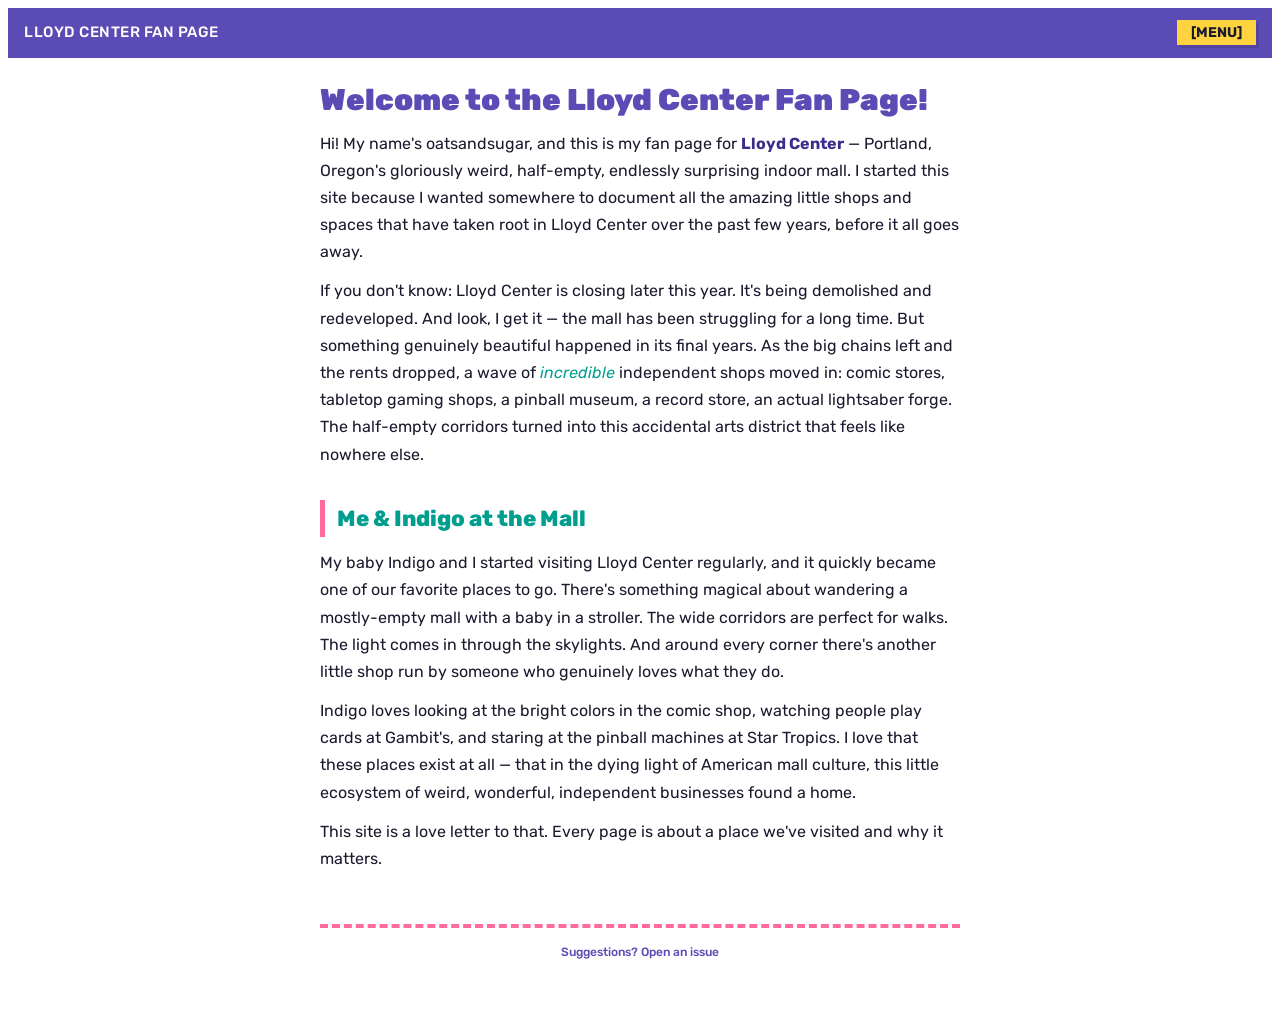
==== home.html @ dd13b5a2 "Lloyd Center fansite Jazz Cup / Memphis 90s aesthetic. Verified store facts only — personal content " ====
<!DOCTYPE html>
<html lang="en">
<head>
    <meta charset="UTF-8">
    <meta name="viewport" content="width=device-width, initial-scale=1.0">
    <title>Lloyd Center Fan Page — Home</title>
    <link rel="stylesheet" href="style.css">
    <script src="script.js"></script>
</head>
<body>

    <header class="site-header">
        <div class="site-title"><a href="index.html">Lloyd Center Fan Page</a></div>
        <button class="menu-toggle" onclick="toggleMenu()">[MENU]</button>
    </header>

    <nav class="site-nav" id="site-nav">
        <a href="home.html" class="active">Home</a>
        <a href="timeline.html">Timeline</a>
        <div class="nav-section">Stores</div>
        <a href="stores/floating-world.html">Floating World Comics</a>
        <a href="stores/gambits.html">Gambit's Games</a>
        <a href="stores/dicepool.html">dicepool.com</a>
        <a href="stores/barnes-noble.html">Barnes &amp; Noble</a>
        <a href="stores/star-tropics.html">Star Tropics Pinball</a>
        <a href="stores/docking-bay.html">Docking Bay 45</a>
        <a href="stores/card-vendors.html">The Card Vendors</a>
        <a href="stores/more.html">More Cool Spots</a>
        <a href="links.html">Links</a>
        <div class="nav-footer"><a href="https://github.com/oatsandsugar/lloyd-center-fansite">Source / Contribute</a></div>
    </nav>

    <div class="content">

        <h1>Welcome to the Lloyd Center Fan Page!</h1>

        <p>Hi! My name's oatsandsugar, and this is my fan page for <strong>Lloyd Center</strong> &mdash; Portland, Oregon's gloriously weird, half-empty, endlessly surprising indoor mall. I started this site because I wanted somewhere to document all the amazing little shops and spaces that have taken root in Lloyd Center over the past few years, before it all goes away.</p>

        <p>If you don't know: Lloyd Center is closing later this year. It's being demolished and redeveloped. And look, I get it &mdash; the mall has been struggling for a long time. But something genuinely beautiful happened in its final years. As the big chains left and the rents dropped, a wave of <em>incredible</em> independent shops moved in: comic stores, tabletop gaming shops, a pinball museum, a record store, an actual lightsaber forge. The half-empty corridors turned into this accidental arts district that feels like nowhere else.</p>

        <h2>Me &amp; Indigo at the Mall</h2>

        <p>My baby Indigo and I started visiting Lloyd Center regularly, and it quickly became one of our favorite places to go. There's something magical about wandering a mostly-empty mall with a baby in a stroller. The wide corridors are perfect for walks. The light comes in through the skylights. And around every corner there's another little shop run by someone who genuinely loves what they do.</p>

        <p>Indigo loves looking at the bright colors in the comic shop, watching people play cards at Gambit's, and staring at the pinball machines at Star Tropics. I love that these places exist at all &mdash; that in the dying light of American mall culture, this little ecosystem of weird, wonderful, independent businesses found a home.</p>

        <p>This site is a love letter to that. Every page is about a place we've visited and why it matters.</p>

        <div class="page-footer">
            <a href="https://github.com/oatsandsugar/lloyd-center-fansite/issues">Suggestions? Open an issue</a>
        </div>

    </div>

</body>
</html>
---- style.css ----
/* ============================================
   Lloyd Center Fan Page — Stylesheet
   JAZZ CUP / MEMPHIS 90s
   Teal swooshes, pink circles, zig-zags
   Last updated: February 2026
   ============================================ */

@import url('https://fonts.googleapis.com/css2?family=Rubik:wght@400;500;700;800;900&display=swap');

:root {
    --purple: #5b4bb5;
    --purple-deep: #3d2d8a;
    --teal: #00c9b7;
    --teal-dark: #009e8f;
    --pink: #ff6b9d;
    --pink-hot: #ff3c7f;
    --yellow: #ffd23f;
    --black: #1a1a2e;
    --white: #ffffff;
    --text: #1a1a2e;
    --text-light: #6e6e8a;
    --bg: #ffffff;
    --bg-card: #f8f7ff;
}

body {
    font-family: 'Rubik', sans-serif;
    font-size: 16px;
    line-height: 1.7;
    font-weight: 400;
    color: var(--text);
    background-color: var(--bg);
}

/* =============================================
   SPLASH PAGE
   ============================================= */
body.splash {
    display: flex;
    justify-content: center;
    align-items: center;
    min-height: 100vh;
    text-align: center;
    background-color: var(--purple-deep);
    color: var(--white);
    overflow: hidden;
    position: relative;
}

/* Big pink circle top-right */
body.splash::before {
    content: "";
    position: fixed;
    top: -40px;
    right: -40px;
    width: 200px;
    height: 200px;
    background: var(--pink);
    border-radius: 50%;
}

/* Teal circle bottom-left */
body.splash::after {
    content: "";
    position: fixed;
    bottom: -20px;
    left: -20px;
    width: 160px;
    height: 160px;
    background: var(--teal);
    border-radius: 50%;
}

body.splash .splash-content {
    max-width: 400px;
    padding: 30px 24px;
    position: relative;
    z-index: 1;
}

/* Big yellow triangle, top-left */
body.splash .splash-content::before {
    content: "";
    position: fixed;
    top: 12%;
    left: 8%;
    width: 0;
    height: 0;
    border-left: 45px solid transparent;
    border-right: 45px solid transparent;
    border-bottom: 80px solid var(--yellow);
    transform: rotate(-15deg);
}

/* Squiggle line via SVG, right side */
body.splash .splash-content::after {
    content: "";
    position: fixed;
    right: 6%;
    top: 40%;
    width: 20px;
    height: 200px;
    background-image: url("data:image/svg+xml,%3Csvg xmlns='http://www.w3.org/2000/svg' width='20' height='200'%3E%3Cpath d='M10 0 Q0 15 10 30 Q20 45 10 60 Q0 75 10 90 Q20 105 10 120 Q0 135 10 150 Q20 165 10 180 Q0 195 10 200' stroke='%23ffd23f' stroke-width='4' fill='none' stroke-linecap='round'/%3E%3C/svg%3E");
    background-size: contain;
    background-repeat: no-repeat;
}

body.splash h1 {
    font-size: 36px;
    font-weight: 900;
    color: var(--white);
    line-height: 1.1;
    margin-bottom: 8px;
    text-shadow: 3px 3px 0 var(--pink-hot);
}

body.splash .subtitle {
    font-size: 16px;
    color: var(--yellow);
    font-weight: 700;
    margin-bottom: 20px;
}

body.splash p {
    font-size: 15px;
    color: rgba(255, 255, 255, 0.8);
    line-height: 1.6;
}

body.splash hr {
    border: none;
    border-top: 4px dashed var(--teal);
    margin: 24px auto;
    width: 60%;
}

body.splash .enter-link {
    display: inline-block;
    margin-top: 24px;
    font-family: 'Rubik', sans-serif;
    font-size: 18px;
    font-weight: 800;
    color: var(--black);
    background: var(--yellow);
    text-decoration: none;
    padding: 14px 48px;
    letter-spacing: 3px;
    text-transform: uppercase;
    border-bottom: 4px solid var(--purple);
    box-shadow: 5px 5px 0 rgba(26,26,46,0.2);
}

body.splash .enter-link:hover {
    background: var(--teal);
    color: var(--white);
}

body.splash .construction {
    font-size: 12px;
    color: rgba(255, 255, 255, 0.35);
    margin-top: 40px;
}

/* --- Splash: Mobile fixes --- */
@media (max-width: 600px) {
    /* Shrink corner circles, push further off-screen */
    body.splash::before {
        width: 110px;
        height: 110px;
        top: -40px;
        right: -40px;
    }

    body.splash::after {
        width: 90px;
        height: 90px;
        bottom: -35px;
        left: -35px;
    }

    /* Smaller triangle, tucked into corner */
    body.splash .splash-content::before {
        top: 1%;
        left: -6%;
        border-left: 22px solid transparent;
        border-right: 22px solid transparent;
        border-bottom: 40px solid var(--yellow);
    }

    /* Squiggle: smaller, pushed to edge */
    body.splash .splash-content::after {
        right: -2%;
        height: 100px;
        width: 14px;
    }

}

/* =============================================
   SITE HEADER
   ============================================= */
.site-header {
    display: flex;
    justify-content: space-between;
    align-items: center;
    padding: 12px 16px;
    background-color: var(--purple);
    z-index: 100;
}

.site-title {
    font-size: 15px;
    font-weight: 800;
    color: var(--white);
    text-transform: uppercase;
    letter-spacing: 0.5px;
}

.site-title a,
.site-title a:visited {
    color: var(--white);
    text-decoration: none;
    border-bottom: none;
}

.menu-toggle {
    font-family: 'Rubik', sans-serif;
    font-size: 14px;
    font-weight: 700;
    color: var(--black);
    background: var(--yellow);
    border: none;
    padding: 4px 14px;
    cursor: pointer;
    box-shadow: 3px 3px 0 rgba(26,26,46,0.15);
}

/* =============================================
   NAVIGATION
   ============================================= */
.site-nav {
    display: none;
    background-color: var(--purple-deep);
    border-bottom: 4px solid var(--purple);
    padding: 8px 0 12px;
}

.site-nav.open {
    display: block;
}

.site-nav .nav-section {
    font-size: 11px;
    color: var(--yellow);
    text-transform: uppercase;
    letter-spacing: 3px;
    padding: 16px 20px 4px;
    font-weight: 700;
}

.site-nav a,
.site-nav a:visited {
    display: block;
    color: var(--white);
    text-decoration: none;
    padding: 10px 20px;
    font-size: 16px;
    font-weight: 500;
    border-bottom: none;
    border-left: 4px solid transparent;
}

.site-nav a:active,
.site-nav a:hover {
    color: var(--yellow);
    background-color: rgba(255, 255, 255, 0.06);
    border-left-color: var(--teal);
}

.site-nav a.active,
.site-nav a.active:visited {
    color: var(--yellow);
    font-weight: 700;
    border-left-color: var(--pink);
    background-color: rgba(255, 255, 255, 0.06);
}

/* =============================================
   MAIN CONTENT
   ============================================= */
.content {
    padding: 24px 16px 48px;
    max-width: 640px;
    margin: 0 auto;
}

/* =============================================
   TYPOGRAPHY
   Bold. Chunky. Fun.
   ============================================= */
h1, h2, h3 {
    font-family: 'Rubik', sans-serif;
}

h1 {
    font-size: 30px;
    font-weight: 900;
    color: var(--purple);
    line-height: 1.2;
    margin-top: 0;
    margin-bottom: 4px;
    border: none;
    padding: 0;
}

h2 {
    font-size: 22px;
    font-weight: 800;
    color: var(--teal-dark);
    margin-top: 32px;
    margin-bottom: 10px;
    border: none;
    padding: 0;
    padding-left: 12px;
    border-left: 5px solid var(--pink);
}

h3 {
    font-size: 18px;
    font-weight: 700;
    color: var(--purple);
}

p {
    line-height: 1.7;
    margin: 12px 0;
}

ul {
    padding-left: 20px;
}

li {
    margin-bottom: 6px;
}

strong {
    font-weight: 700;
    color: var(--purple-deep);
}

em {
    font-style: italic;
    color: var(--teal-dark);
}

/* =============================================
   LINKS
   ============================================= */
a {
    color: var(--purple);
    text-decoration: none;
    font-weight: 500;
    border-bottom: 3px solid var(--teal);
}

a:visited {
    color: var(--purple-deep);
}

a:hover, a:active {
    border-bottom-color: var(--pink);
    color: var(--pink-hot);
}

/* =============================================
   HORIZONTAL RULES — DASHED!
   ============================================= */
hr {
    border: none;
    border-top: 4px dashed var(--teal);
    margin: 28px 0;
}

/* =============================================
   STORE INFO BOX
   ============================================= */
.store-info {
    background: var(--yellow);
    padding: 16px 18px;
    margin: 20px 0;
    box-shadow: 4px 4px 0 rgba(26,26,46,0.15);
}

.store-info dt {
    font-size: 11px;
    font-weight: 700;
    color: var(--black);
    text-transform: uppercase;
    letter-spacing: 1.5px;
    margin-top: 10px;
    opacity: 0.6;
}

.store-info dt:first-child {
    margin-top: 0;
}

.store-info dd {
    margin-left: 0;
    margin-bottom: 0;
    color: var(--black);
    font-weight: 600;
    font-size: 15px;
}

.store-info dd a {
    color: var(--purple-deep);
    border-bottom-color: var(--purple-deep);
}

/* =============================================
   LINKS PAGE
   ============================================= */
.links-list {
    list-style-type: none;
    padding-left: 0;
}

.links-list li {
    margin-bottom: 10px;
    padding: 12px 16px;
    border: none;
    border-left: 5px solid var(--teal);
    background: var(--bg-card);
}

.links-list li::before {
    content: none;
}

.links-list .link-desc {
    display: block;
    font-size: 13px;
    color: var(--text-light);
    margin-top: 2px;
}

/* =============================================
   PAGE FOOTER
   ============================================= */
.page-footer {
    margin-top: 36px;
    padding-top: 16px;
    font-size: 12px;
    color: var(--text-light);
    text-align: center;
    font-weight: 400;
}

/* Dashed footer rule */
.page-footer::before {
    content: "";
    display: block;
    height: 0;
    border-top: 4px dashed var(--pink);
    margin-bottom: 14px;
}

.page-footer a,
.page-footer a:visited {
    color: var(--purple);
    border-bottom-color: transparent;
}

/* =============================================
   BLOCKQUOTES
   ============================================= */
blockquote {
    margin: 20px 0;
    padding: 14px 18px;
    background-color: var(--bg-card);
    font-style: italic;
    border-left: 6px solid var(--purple);
}

/* --- Images --- */
img {
    border: none;
}

/* --- Tables --- */
table {
    border-collapse: collapse;
    margin: 16px 0;
    font-size: 15px;
    width: 100%;
    border: none;
}

th {
    background: var(--purple);
    color: var(--white);
    font-size: 12px;
    font-weight: 700;
    padding: 10px 14px;
    text-align: left;
    letter-spacing: 1px;
    text-transform: uppercase;
    border: none;
}

td {
    padding: 10px 14px;
    border: none;
    background: var(--bg-card);
}

/* --- Utility --- */
.center { text-align: center; }
.small {
    font-size: 13px;
}

/* =============================================
   TIMELINE
   ============================================= */
.timeline {
    position: relative;
    padding-left: 28px;
    margin: 24px 0;
}

.timeline::before {
    content: "";
    position: absolute;
    left: 5px;
    top: 0;
    bottom: 0;
    width: 4px;
    background: var(--teal);
}

.timeline-event {
    position: relative;
    margin-bottom: 18px;
}

.timeline-event::before {
    content: "";
    position: absolute;
    left: -28px;
    top: 3px;
    width: 14px;
    height: 14px;
    background: var(--pink);
    border-radius: 50%;
}

.timeline-event.timeline-era::before {
    background: var(--yellow);
    width: 18px;
    height: 18px;
    left: -30px;
    top: 1px;
}

.timeline-date {
    font-weight: 800;
    font-size: 13px;
    color: var(--purple);
    text-transform: uppercase;
    letter-spacing: 0.5px;
}

.timeline-era .timeline-date {
    font-size: 15px;
    color: var(--teal-dark);
    letter-spacing: 1px;
}

.timeline-desc {
    font-size: 15px;
    line-height: 1.5;
}

/* --- Nav footer --- */
.nav-footer {
    padding: 14px 20px;
    border-top: 1px solid rgba(255, 255, 255, 0.1);
    margin-top: 8px;
    font-size: 12px;
    color: rgba(255, 255, 255, 0.4);
}

.nav-footer a,
.nav-footer a:visited {
    color: rgba(255, 255, 255, 0.55);
    text-decoration: none;
    border-bottom: none;
}

/* =============================================
   DARK MODE
   ============================================= */
@media (prefers-color-scheme: dark) {
    :root {
        --bg: #141428;
        --bg-card: #1e1e3a;
        --text: #e4e2f0;
        --text-light: #9b99b5;
    }

    /* Headings: bright on dark */
    h1 { color: var(--yellow); }
    h2 { color: var(--teal); }
    h3 { color: var(--teal); }

    /* Emphasis */
    strong { color: var(--pink); }
    em { color: var(--teal); }

    /* Links: teal with pink accent */
    a { color: var(--teal); border-bottom-color: var(--pink); }
    a:visited { color: var(--teal); }
    a:hover, a:active { color: var(--yellow); border-bottom-color: var(--yellow); }

    /* Page footer */
    .page-footer a,
    .page-footer a:visited { color: var(--teal); }

    /* Timeline */
    .timeline-date { color: var(--yellow); }
    .timeline-era .timeline-date { color: var(--teal); }
}
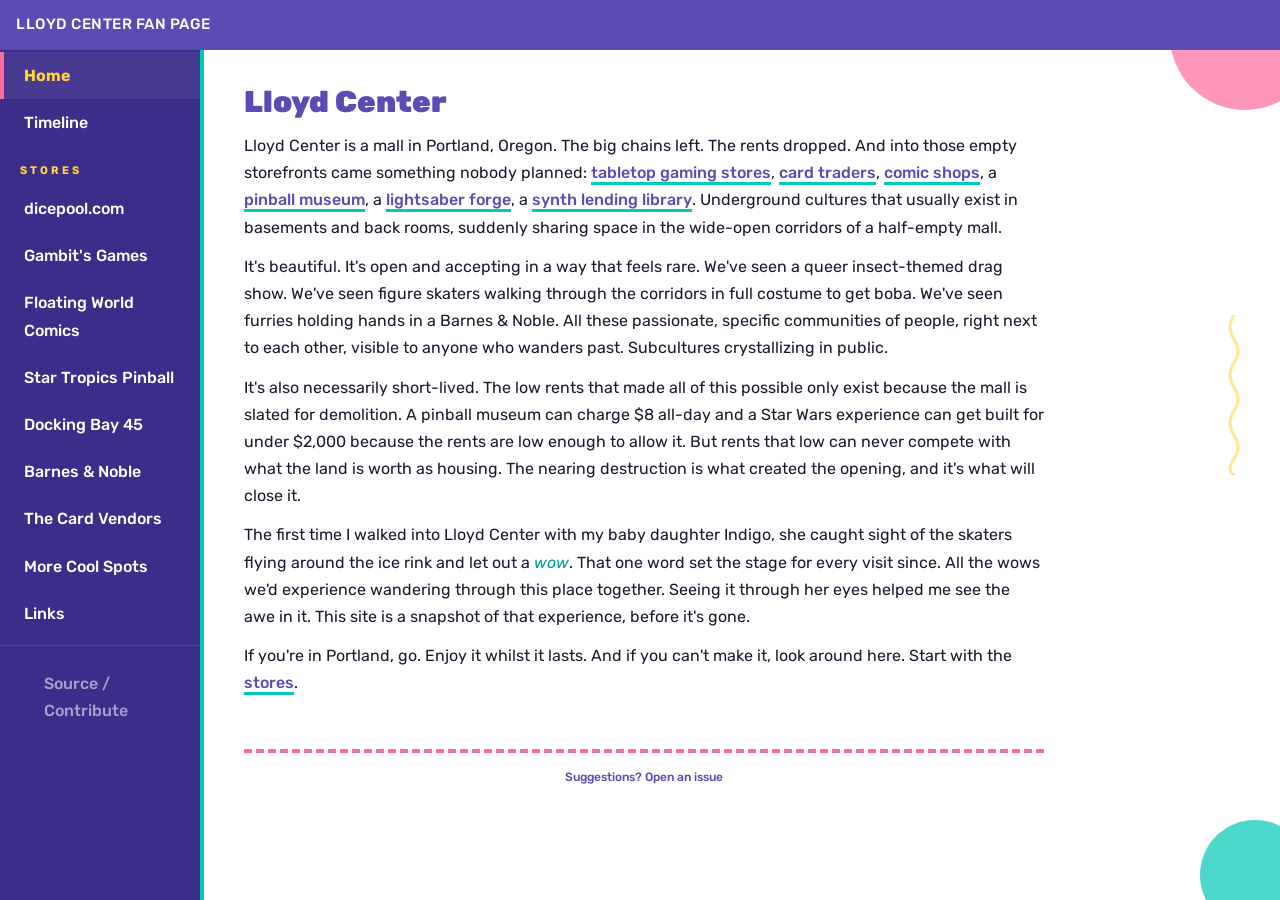
==== commit 11dcc14c: "Design polish: desktop sidebar, Memphis shapes, dark mode store info Add desktop sidebar layout at 7" ====
--- a/home.html
+++ b/home.html
@@ -18,12 +18,12 @@
         <a href="home.html" class="active">Home</a>
         <a href="timeline.html">Timeline</a>
         <div class="nav-section">Stores</div>
+        <a href="stores/dicepool.html">dicepool.com</a>
+        <a href="stores/gambits.html">Gambit's Games</a>
         <a href="stores/floating-world.html">Floating World Comics</a>
-        <a href="stores/gambits.html">Gambit's Games</a>
-        <a href="stores/dicepool.html">dicepool.com</a>
-        <a href="stores/barnes-noble.html">Barnes &amp; Noble</a>
         <a href="stores/star-tropics.html">Star Tropics Pinball</a>
         <a href="stores/docking-bay.html">Docking Bay 45</a>
+        <a href="stores/barnes-noble.html">Barnes &amp; Noble</a>
         <a href="stores/card-vendors.html">The Card Vendors</a>
         <a href="stores/more.html">More Cool Spots</a>
         <a href="links.html">Links</a>
@@ -32,19 +32,17 @@
 
     <div class="content">
 
-        <h1>Welcome to the Lloyd Center Fan Page!</h1>
+        <h1>Lloyd Center</h1>
 
-        <p>Hi! My name's oatsandsugar, and this is my fan page for <strong>Lloyd Center</strong> &mdash; Portland, Oregon's gloriously weird, half-empty, endlessly surprising indoor mall. I started this site because I wanted somewhere to document all the amazing little shops and spaces that have taken root in Lloyd Center over the past few years, before it all goes away.</p>
+        <p>Lloyd Center is a mall in Portland, Oregon. The big chains left. The rents dropped. And into those empty storefronts came something nobody planned: <a href="stores/dicepool.html">tabletop gaming stores</a>, <a href="stores/gambits.html">card traders</a>, <a href="stores/floating-world.html">comic shops</a>, a <a href="stores/star-tropics.html">pinball museum</a>, a <a href="stores/docking-bay.html">lightsaber forge</a>, a <a href="stores/more.html">synth lending library</a>. Underground cultures that usually exist in basements and back rooms, suddenly sharing space in the wide-open corridors of a half-empty mall.</p>
 
-        <p>If you don't know: Lloyd Center is closing later this year. It's being demolished and redeveloped. And look, I get it &mdash; the mall has been struggling for a long time. But something genuinely beautiful happened in its final years. As the big chains left and the rents dropped, a wave of <em>incredible</em> independent shops moved in: comic stores, tabletop gaming shops, a pinball museum, a record store, an actual lightsaber forge. The half-empty corridors turned into this accidental arts district that feels like nowhere else.</p>
+        <p>It's beautiful. It's open and accepting in a way that feels rare. We've seen a queer insect-themed drag show. We've seen figure skaters walking through the corridors in full costume to get boba. We've seen furries holding hands in a Barnes &amp; Noble. All these passionate, specific communities of people, right next to each other, visible to anyone who wanders past. Subcultures crystallizing in public.</p>
 
-        <h2>Me &amp; Indigo at the Mall</h2>
+        <p>It's also necessarily short-lived. The low rents that made all of this possible only exist because the mall is slated for demolition. A pinball museum can charge $8 all-day and a Star Wars experience can get built for under $2,000 because the rents are low enough to allow it. But rents that low can never compete with what the land is worth as housing. The nearing destruction is what created the opening, and it's what will close it.</p>
 
-        <p>My baby Indigo and I started visiting Lloyd Center regularly, and it quickly became one of our favorite places to go. There's something magical about wandering a mostly-empty mall with a baby in a stroller. The wide corridors are perfect for walks. The light comes in through the skylights. And around every corner there's another little shop run by someone who genuinely loves what they do.</p>
+        <p>The first time I walked into Lloyd Center with my baby daughter Indigo, she caught sight of the skaters flying around the ice rink and let out a <em>wow</em>. That one word set the stage for every visit since. All the wows we'd experience wandering through this place together. Seeing it through her eyes helped me see the awe in it. This site is a snapshot of that experience, before it's gone.</p>
 
-        <p>Indigo loves looking at the bright colors in the comic shop, watching people play cards at Gambit's, and staring at the pinball machines at Star Tropics. I love that these places exist at all &mdash; that in the dying light of American mall culture, this little ecosystem of weird, wonderful, independent businesses found a home.</p>
-
-        <p>This site is a love letter to that. Every page is about a place we've visited and why it matters.</p>
+        <p>If you're in Portland, go. Enjoy it whilst it lasts. And if you can't make it, look around here. Start with the <a href="stores/floating-world.html">stores</a>.</p>
 
         <div class="page-footer">
             <a href="https://github.com/oatsandsugar/lloyd-center-fansite/issues">Suggestions? Open an issue</a>
--- a/style.css
+++ b/style.css
@@ -601,6 +601,116 @@
 }
 
 /* =============================================
+   MEMPHIS SHAPES — INNER PAGES
+   Smaller versions of the splash page circles
+   ============================================= */
+/* Pink circle — top right */
+body:not(.splash)::before {
+    content: "";
+    position: fixed;
+    top: -40px;
+    right: -40px;
+    width: 150px;
+    height: 150px;
+    background: var(--pink);
+    border-radius: 50%;
+    z-index: -1;
+    opacity: 0.7;
+}
+
+/* Teal circle — bottom right */
+body:not(.splash)::after {
+    content: "";
+    position: fixed;
+    bottom: -30px;
+    right: -30px;
+    width: 110px;
+    height: 110px;
+    background: var(--teal);
+    border-radius: 50%;
+    z-index: -1;
+    opacity: 0.7;
+}
+
+/* Yellow triangle — bottom left (on content area) */
+body:not(.splash) .content::after {
+    content: "";
+    position: fixed;
+    bottom: 5%;
+    left: 10px;
+    width: 0;
+    height: 0;
+    border-left: 35px solid transparent;
+    border-right: 35px solid transparent;
+    border-bottom: 60px solid var(--yellow);
+    transform: rotate(12deg);
+    z-index: -1;
+    opacity: 0.5;
+}
+
+/* Squiggle — right side */
+body:not(.splash) .content::before {
+    content: "";
+    position: fixed;
+    right: 3%;
+    top: 35%;
+    width: 16px;
+    height: 160px;
+    background-image: url("data:image/svg+xml,%3Csvg xmlns='http://www.w3.org/2000/svg' width='20' height='200'%3E%3Cpath d='M10 0 Q0 15 10 30 Q20 45 10 60 Q0 75 10 90 Q20 105 10 120 Q0 135 10 150 Q20 165 10 180 Q0 195 10 200' stroke='%23ffd23f' stroke-width='4' fill='none' stroke-linecap='round'/%3E%3C/svg%3E");
+    background-size: contain;
+    background-repeat: no-repeat;
+    z-index: -1;
+    opacity: 0.5;
+}
+
+/* =============================================
+   DESKTOP LAYOUT — SIDEBAR NAV
+   ============================================= */
+@media (min-width: 768px) {
+    .site-header {
+        position: fixed;
+        top: 0;
+        left: 0;
+        right: 0;
+        z-index: 100;
+    }
+
+    .menu-toggle {
+        display: none;
+    }
+
+    .site-nav {
+        display: block;
+        position: fixed;
+        top: 0;
+        left: 0;
+        width: 200px;
+        height: 100vh;
+        padding-top: 52px;
+        overflow-y: auto;
+        border-bottom: none;
+        border-right: 4px solid var(--teal);
+    }
+
+    .content {
+        margin-left: 220px;
+        max-width: 800px;
+        padding-top: 76px;
+    }
+
+    /* Splash page should not get sidebar layout */
+    body.splash .site-nav,
+    body.splash .site-header {
+        position: static;
+    }
+
+    body.splash .content {
+        margin-left: 0;
+        padding-top: 24px;
+    }
+}
+
+/* =============================================
    DARK MODE
    ============================================= */
 @media (prefers-color-scheme: dark) {
@@ -632,4 +742,14 @@
     /* Timeline */
     .timeline-date { color: var(--yellow); }
     .timeline-era .timeline-date { color: var(--teal); }
-}
+
+    /* Store info box: dark card with yellow accent */
+    .store-info {
+        background: var(--bg-card);
+        border-left: 5px solid var(--yellow);
+        box-shadow: 4px 4px 0 rgba(0,0,0,0.3);
+    }
+    .store-info dt { color: var(--text-light); opacity: 1; }
+    .store-info dd { color: var(--text); }
+    .store-info dd a { color: var(--teal); border-bottom-color: var(--pink); }
+}
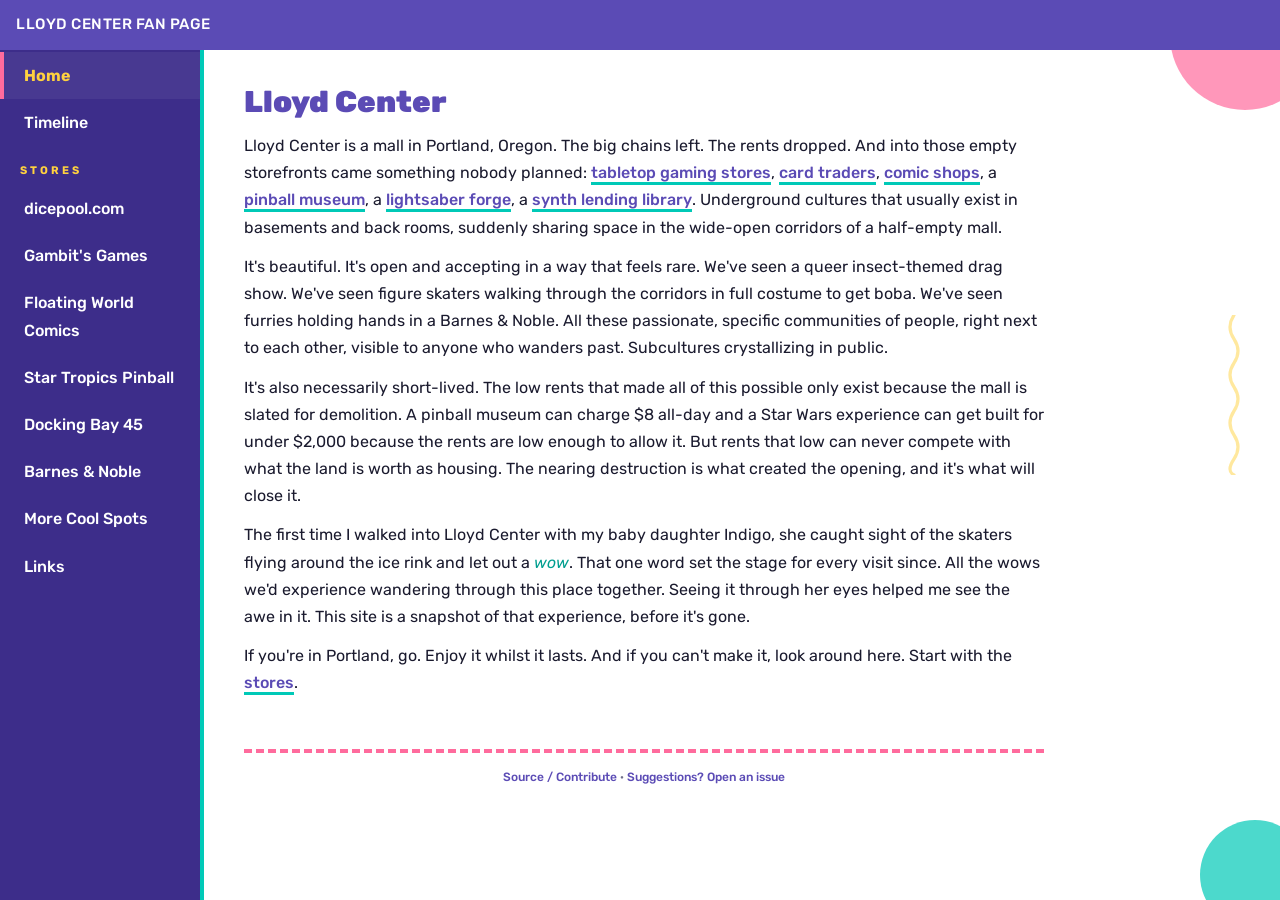
==== commit 26108c8d: "Move Card Vendors to More Cool Spots, move Source link to footer Move The Card Vendors from its own " ====
--- a/home.html
+++ b/home.html
@@ -24,10 +24,8 @@
         <a href="stores/star-tropics.html">Star Tropics Pinball</a>
         <a href="stores/docking-bay.html">Docking Bay 45</a>
         <a href="stores/barnes-noble.html">Barnes &amp; Noble</a>
-        <a href="stores/card-vendors.html">The Card Vendors</a>
         <a href="stores/more.html">More Cool Spots</a>
         <a href="links.html">Links</a>
-        <div class="nav-footer"><a href="https://github.com/oatsandsugar/lloyd-center-fansite">Source / Contribute</a></div>
     </nav>
 
     <div class="content">
@@ -45,6 +43,7 @@
         <p>If you're in Portland, go. Enjoy it whilst it lasts. And if you can't make it, look around here. Start with the <a href="stores/floating-world.html">stores</a>.</p>
 
         <div class="page-footer">
+            <a href="https://github.com/oatsandsugar/lloyd-center-fansite">Source / Contribute</a> &middot;
             <a href="https://github.com/oatsandsugar/lloyd-center-fansite/issues">Suggestions? Open an issue</a>
         </div>
 
--- a/style.css
+++ b/style.css
@@ -584,21 +584,6 @@
     line-height: 1.5;
 }
 
-/* --- Nav footer --- */
-.nav-footer {
-    padding: 14px 20px;
-    border-top: 1px solid rgba(255, 255, 255, 0.1);
-    margin-top: 8px;
-    font-size: 12px;
-    color: rgba(255, 255, 255, 0.4);
-}
-
-.nav-footer a,
-.nav-footer a:visited {
-    color: rgba(255, 255, 255, 0.55);
-    text-decoration: none;
-    border-bottom: none;
-}
 
 /* =============================================
    MEMPHIS SHAPES — INNER PAGES
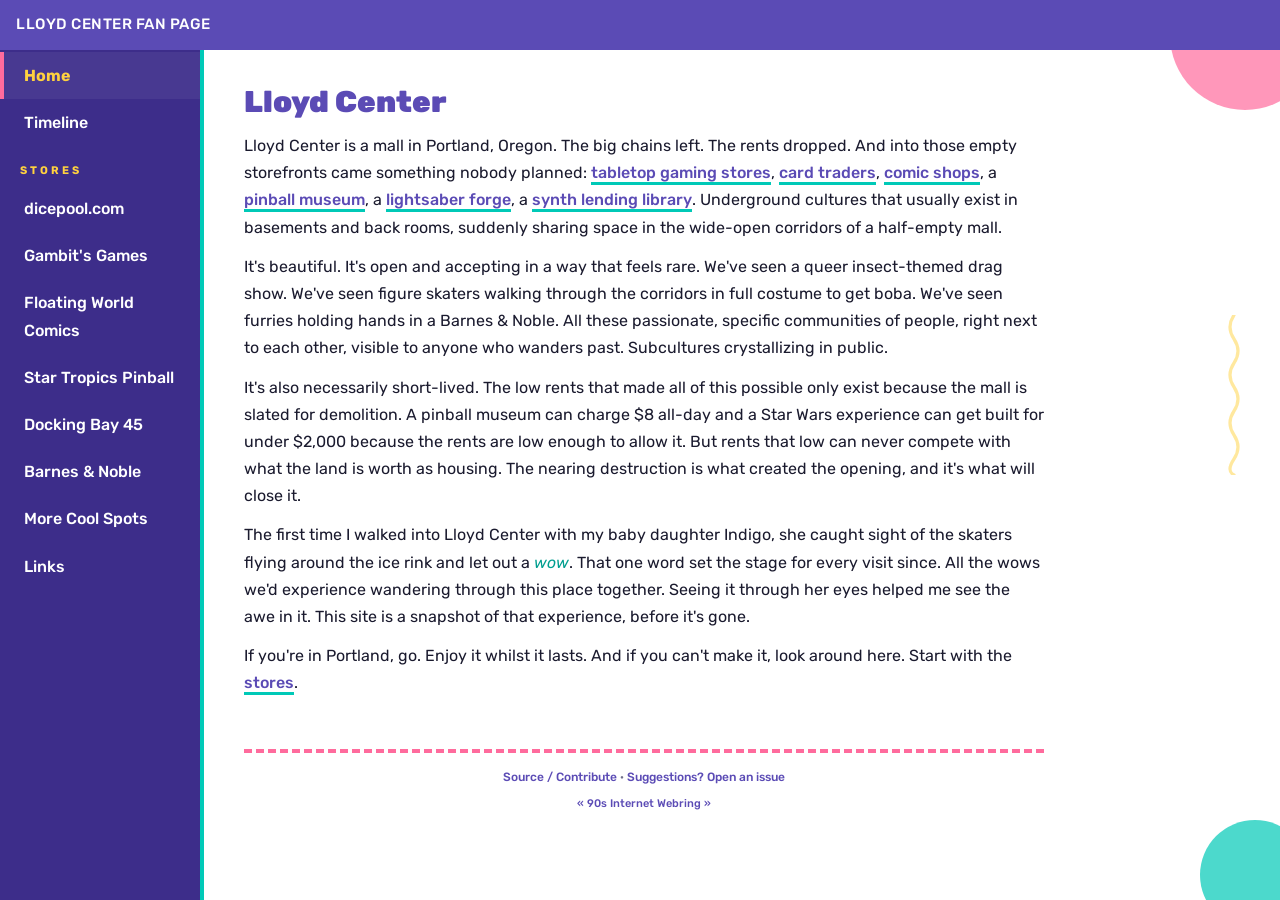
==== commit 5e80b7d9: "Add 90s Internet Webring widget to page footer Small inline webring nav (prev/next) in the footer of" ====
--- a/home.html
+++ b/home.html
@@ -45,6 +45,11 @@
         <div class="page-footer">
             <a href="https://github.com/oatsandsugar/lloyd-center-fansite">Source / Contribute</a> &middot;
             <a href="https://github.com/oatsandsugar/lloyd-center-fansite/issues">Suggestions? Open an issue</a>
+            <div class="webring">
+                <a href="https://90s-internet.com/#prev">&laquo;</a>
+                <a href="https://90s-internet.com/">90s Internet Webring</a>
+                <a href="https://90s-internet.com/#next">&raquo;</a>
+            </div>
         </div>
 
     </div>
--- a/style.css
+++ b/style.css
@@ -447,6 +447,19 @@
 }
 
 /* =============================================
+   WEBRING (inline in footer)
+   ============================================= */
+.webring {
+    margin-top: 8px;
+    font-size: 11px;
+}
+
+.webring a {
+    font-size: 11px;
+    border-bottom: none;
+}
+
+/* =============================================
    PAGE FOOTER
    ============================================= */
 .page-footer {
